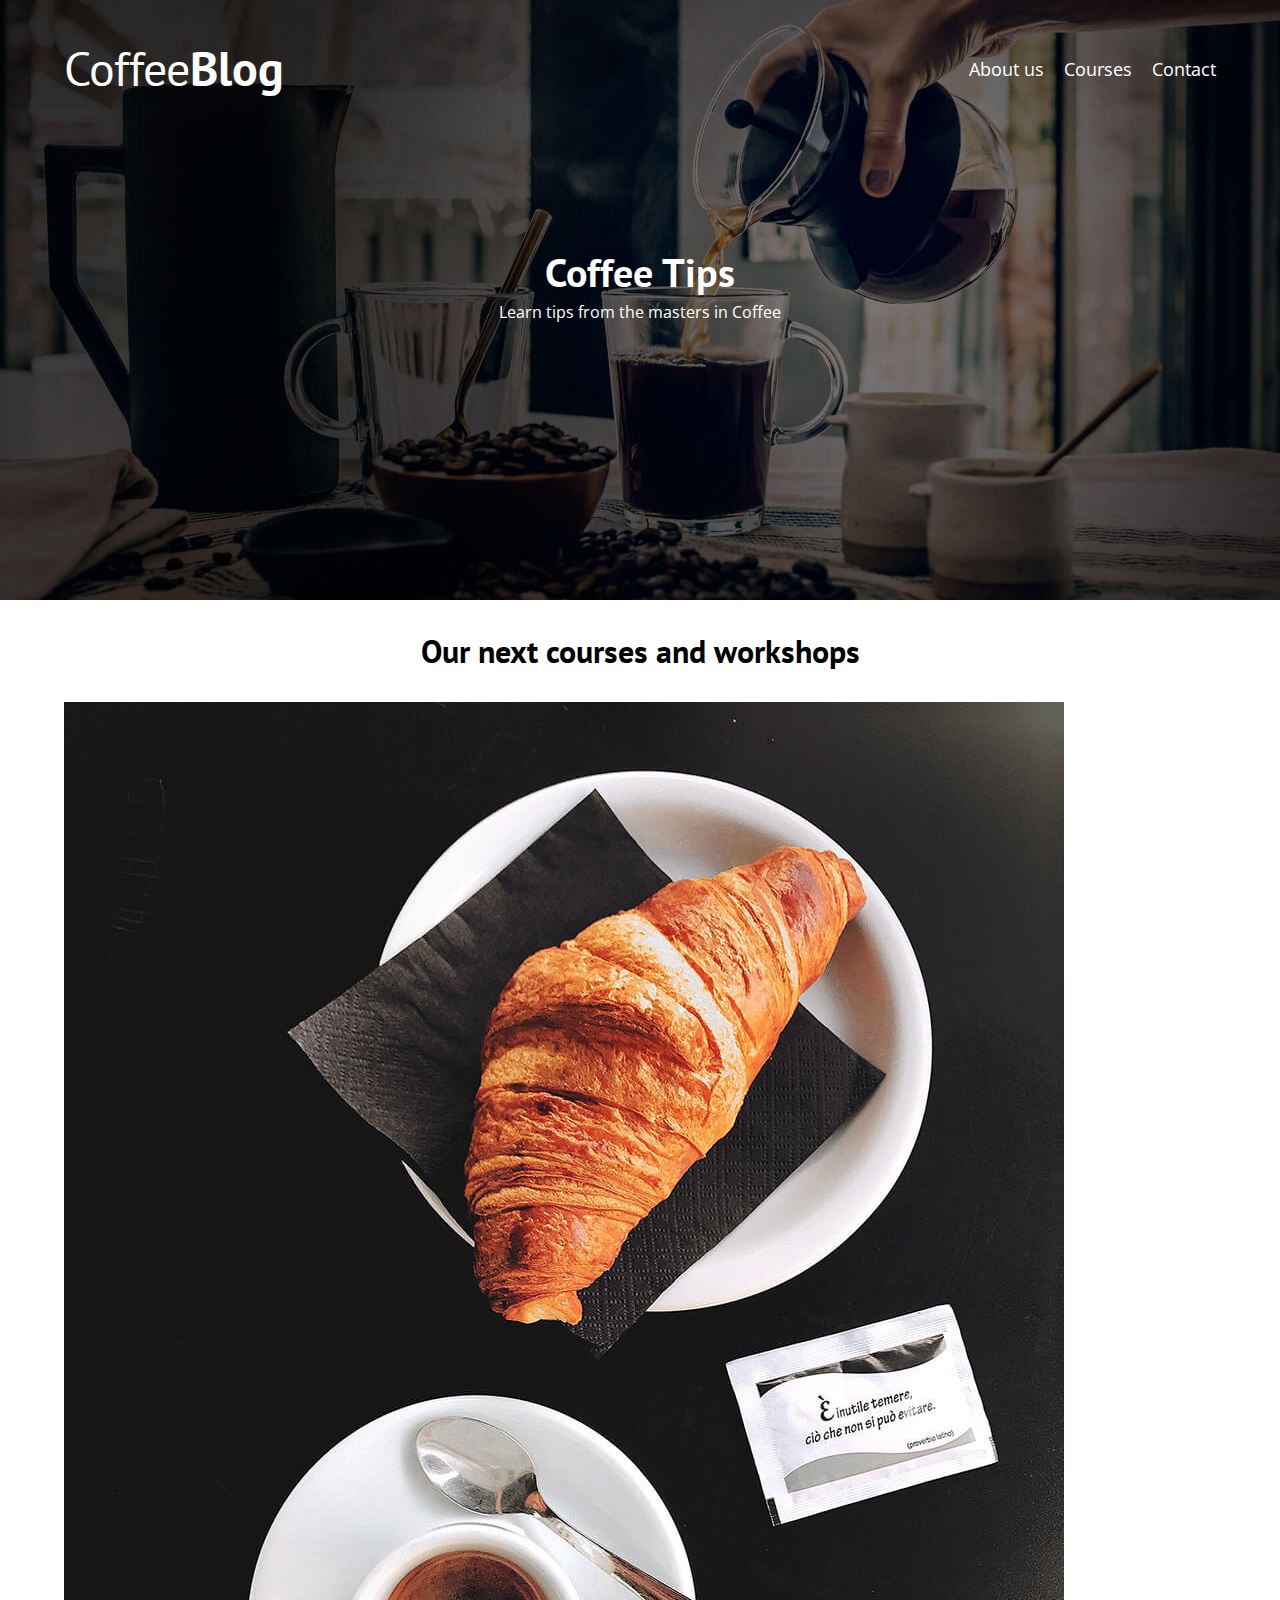
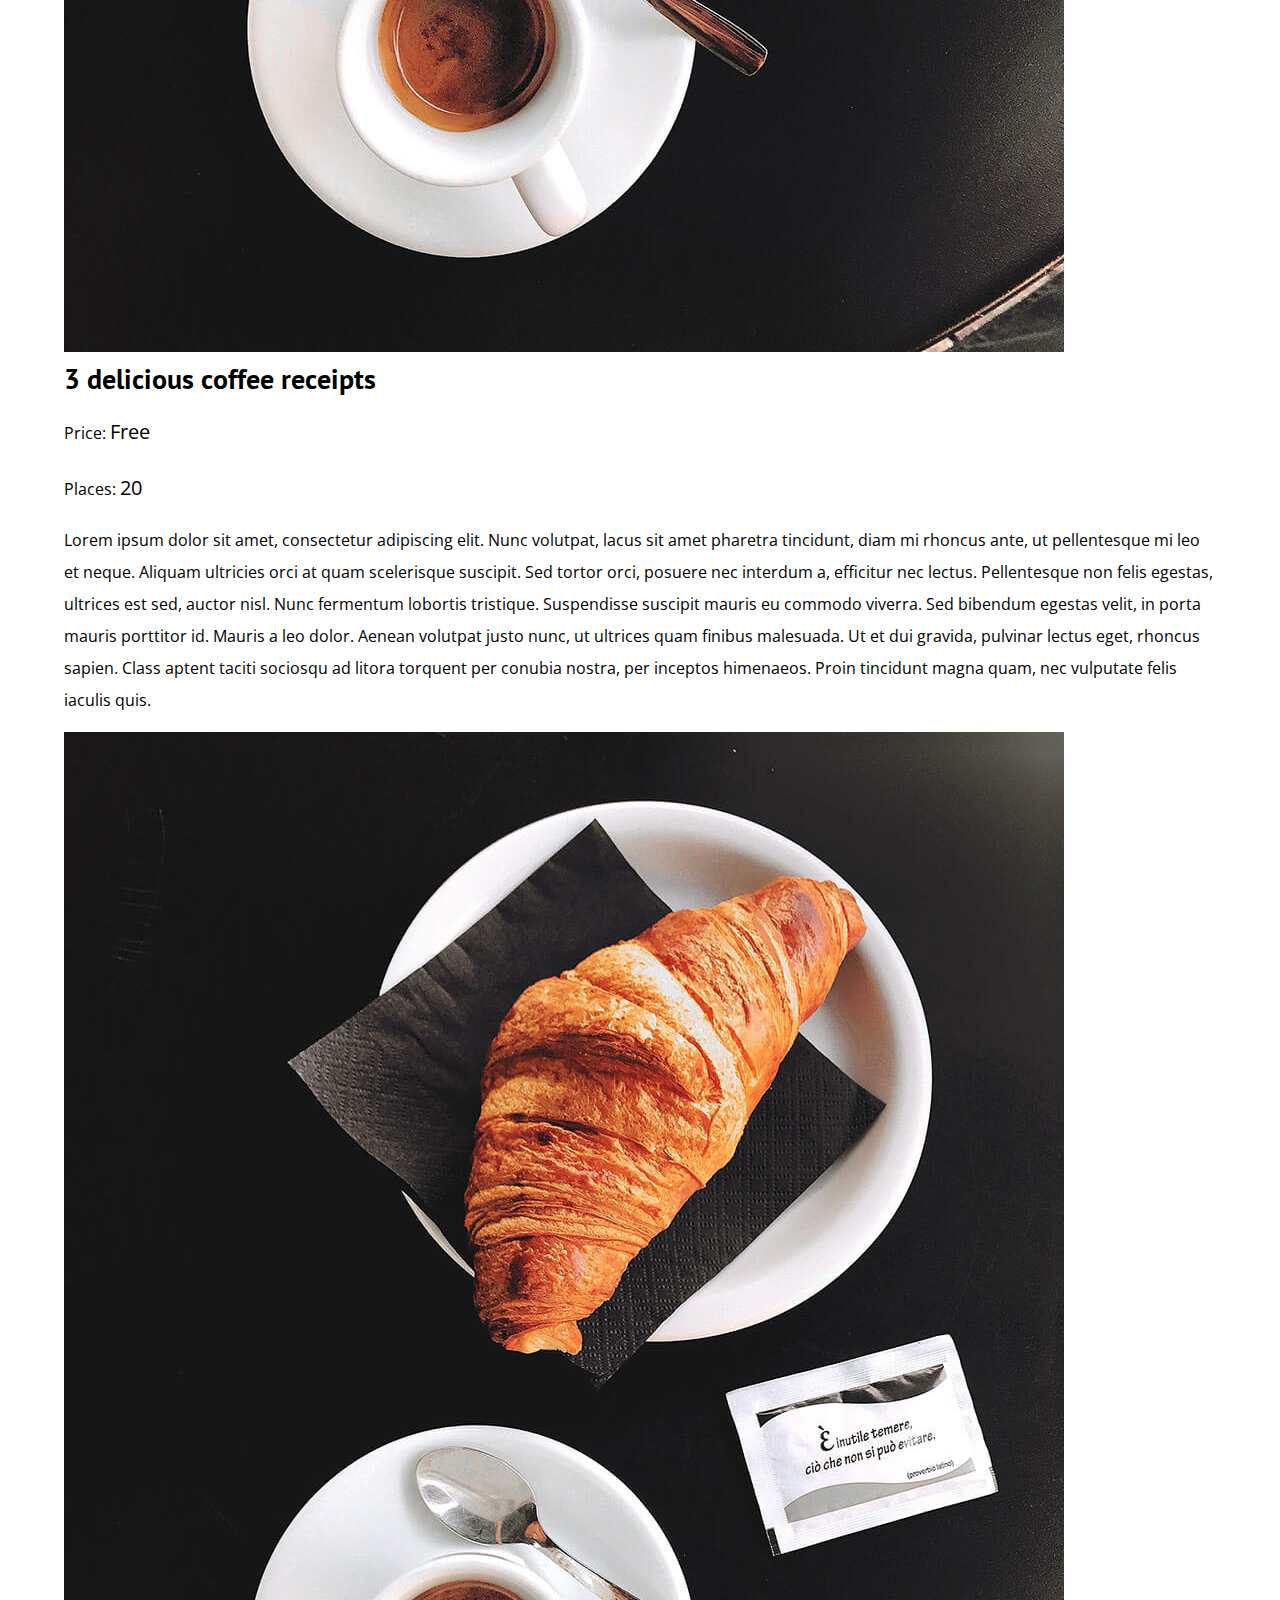
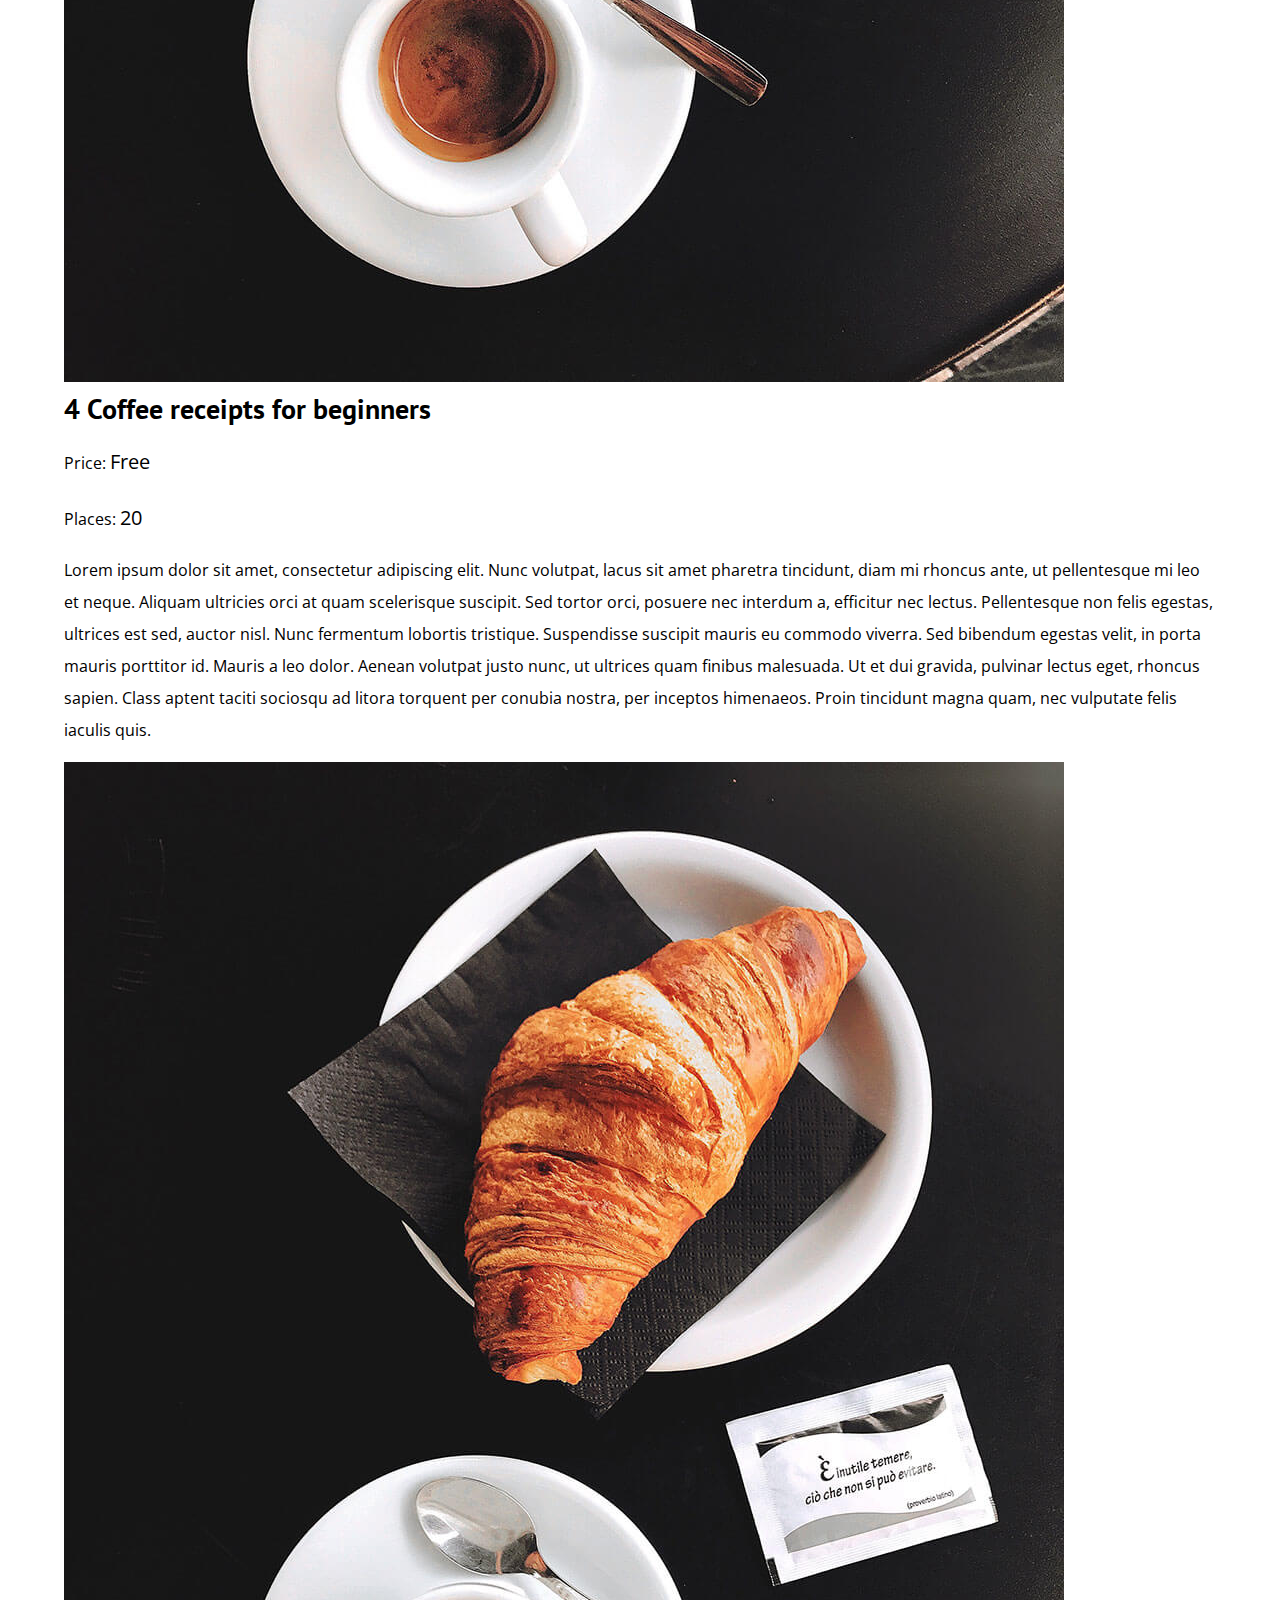
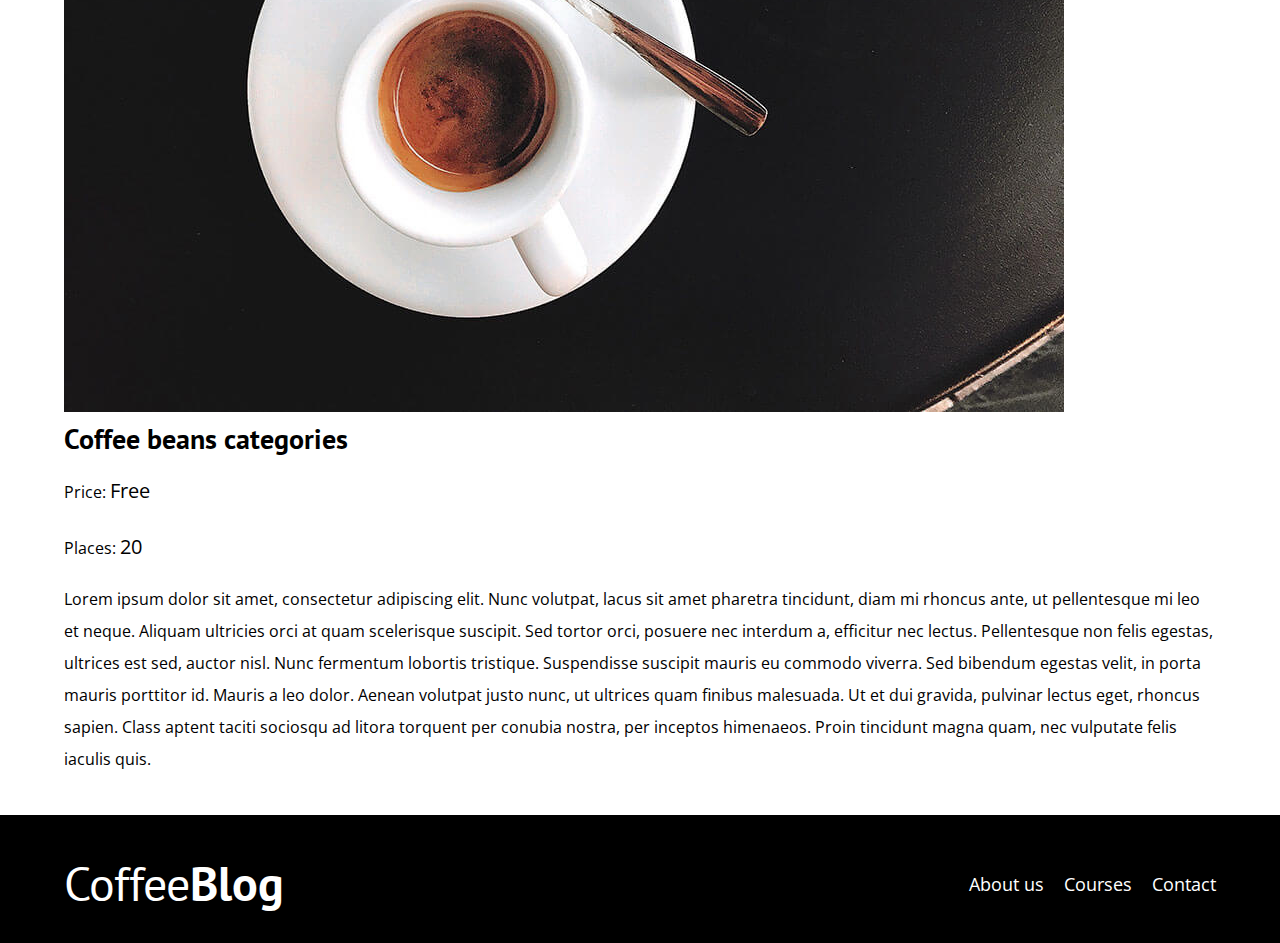
==== cursos.html @ 9ab17ecf "Se añade cursos" ====
<!DOCTYPE html>
<html lang="en">
  <head>
    <meta charset="UTF-8" />
    <meta name="viewport" content="width=device-width, initial-scale=1.0" />
    <title>MuchoCafé</title>
    <link rel="stylesheet" href="./css/normalize.css" />
    <link rel="preconnect" href="https://fonts.googleapis.com" />
    <link rel="preconnect" href="https://fonts.gstatic.com" crossorigin />
    <link rel="preconnect" href="https://fonts.googleapis.com" />
    <link rel="preconnect" href="https://fonts.gstatic.com" crossorigin />
    <link
      href="https://fonts.googleapis.com/css2?family=Open+Sans:ital,wght@0,300..800;1,300..800&family=PT+Sans:wght@400;700&display=swap"
      rel="stylesheet"
    />
    <link rel="preload" href="css/styles.css" as="style" />
    <link rel="stylesheet" href="./css/styles.css" />
  </head>
  <body>
    <header class="header">
      <div class="contenedor">
        <div class="barra">
          <a class="logo" href="index.html">
            <h1 class="logo__nombre no-margin centrar__texto">
              Coffee<span class="logo__bold">Blog</span>
            </h1>
          </a>
          <nav class="navegador">
            <a href="nosotros.html" class="navegacion__enlace">About us</a
            ><a href="cursos.html" class="navegacion__enlace">Courses</a
            ><a href="contacto.html" class="navegacion__enlace">Contact</a>
          </nav>
        </div>
      </div>
      <div class="header__texto">
        <h2 class="no-margin">Coffee Tips</h2>
        <p class="no-margin">Learn tips from the masters in Coffee</p>
      </div>
    </header>
    <main class="contenedor">
      <h3 class="centrar__texto">Our next courses and workshops</h3>
      <div class="cursos">
        <div class="cursos__img">
          <img src="img/curso1.jpg" alt="imagen curso" />
        </div>
        <div class="cursos__info">
          <h4 class="no-margin">3 delicious coffee receipts</h4>
          <p class="widget-cursos__label">
            Price:
            <span class="widget-cursos__precio">Free</span>
          </p>
          <p class="widget-cursos__label">
            Places:
            <span class="widget-cursos__precio">20</span>
          </p>
          <p class="cursos_descripcion">
            Lorem ipsum dolor sit amet, consectetur adipiscing elit. Nunc
            volutpat, lacus sit amet pharetra tincidunt, diam mi rhoncus ante,
            ut pellentesque mi leo et neque. Aliquam ultricies orci at quam
            scelerisque suscipit. Sed tortor orci, posuere nec interdum a,
            efficitur nec lectus. Pellentesque non felis egestas, ultrices est
            sed, auctor nisl. Nunc fermentum lobortis tristique. Suspendisse
            suscipit mauris eu commodo viverra. Sed bibendum egestas velit, in
            porta mauris porttitor id. Mauris a leo dolor. Aenean volutpat justo
            nunc, ut ultrices quam finibus malesuada. Ut et dui gravida,
            pulvinar lectus eget, rhoncus sapien. Class aptent taciti sociosqu
            ad litora torquent per conubia nostra, per inceptos himenaeos. Proin
            tincidunt magna quam, nec vulputate felis iaculis quis.
          </p>
        </div>
        <!-- cursos__info -->
      </div>
      <div class="cursos">
        <div class="cursos__img">
          <img src="img/curso1.jpg" alt="imagen curso" />
        </div>
        <div class="cursos__info">
          <h4 class="no-margin">4 Coffee receipts for beginners</h4>
          <p class="widget-cursos__label">
            Price:
            <span class="widget-cursos__precio">Free</span>
          </p>
          <p class="widget-cursos__label">
            Places:
            <span class="widget-cursos__precio">20</span>
          </p>
          <p class="cursos_descripcion">
            Lorem ipsum dolor sit amet, consectetur adipiscing elit. Nunc
            volutpat, lacus sit amet pharetra tincidunt, diam mi rhoncus ante,
            ut pellentesque mi leo et neque. Aliquam ultricies orci at quam
            scelerisque suscipit. Sed tortor orci, posuere nec interdum a,
            efficitur nec lectus. Pellentesque non felis egestas, ultrices est
            sed, auctor nisl. Nunc fermentum lobortis tristique. Suspendisse
            suscipit mauris eu commodo viverra. Sed bibendum egestas velit, in
            porta mauris porttitor id. Mauris a leo dolor. Aenean volutpat justo
            nunc, ut ultrices quam finibus malesuada. Ut et dui gravida,
            pulvinar lectus eget, rhoncus sapien. Class aptent taciti sociosqu
            ad litora torquent per conubia nostra, per inceptos himenaeos. Proin
            tincidunt magna quam, nec vulputate felis iaculis quis.
          </p>
        </div>
        <!-- cursos__info -->
      </div>
      <div class="cursos">
        <div class="cursos__img">
          <img src="img/curso1.jpg" alt="imagen curso" />
        </div>
        <div class="cursos__info">
          <h4 class="no-margin">Coffee beans categories</h4>
          <p class="widget-cursos__label">
            Price:
            <span class="widget-cursos__precio">Free</span>
          </p>
          <p class="widget-cursos__label">
            Places:
            <span class="widget-cursos__precio">20</span>
          </p>
          <p class="cursos_descripcion">
            Lorem ipsum dolor sit amet, consectetur adipiscing elit. Nunc
            volutpat, lacus sit amet pharetra tincidunt, diam mi rhoncus ante,
            ut pellentesque mi leo et neque. Aliquam ultricies orci at quam
            scelerisque suscipit. Sed tortor orci, posuere nec interdum a,
            efficitur nec lectus. Pellentesque non felis egestas, ultrices est
            sed, auctor nisl. Nunc fermentum lobortis tristique. Suspendisse
            suscipit mauris eu commodo viverra. Sed bibendum egestas velit, in
            porta mauris porttitor id. Mauris a leo dolor. Aenean volutpat justo
            nunc, ut ultrices quam finibus malesuada. Ut et dui gravida,
            pulvinar lectus eget, rhoncus sapien. Class aptent taciti sociosqu
            ad litora torquent per conubia nostra, per inceptos himenaeos. Proin
            tincidunt magna quam, nec vulputate felis iaculis quis.
          </p>
        </div>
        <!-- cursos__info -->
      </div>
      <!-- cursos -->
    </main>
  </body>
  <footer class="footer">
    <div class="contenedor">
      <div class="barra">
        <a class="logo" href="index.html">
          <h1 class="logo__nombre no-margin centrar__texto">
            Coffee<span class="logo__bold">Blog</span>
          </h1>
        </a>
        <nav class="navegador">
          <a href="nosotros.html" class="navegacion__enlace">About us</a
          ><a href="cursos.html" class="navegacion__enlace">Courses</a
          ><a href="contacto.html" class="navegacion__enlace">Contact</a>
        </nav>
      </div>
    </div>
  </footer>
</html>
---- css/styles.css ----
:root {
  --fuenteCabecera: "PT Sans", sans-serif;
  --fuenteParrafos: "Open Sans", sans-serif;
  --colorClaro: #e1e1e1;
  --colorPrimario: #784d3c;
  --blanco: #fff;
}

html {
  box-sizing: border-box;
  font-size: 62.5%;
}
*,
*:before,
*:after {
  box-sizing: inherit;
}

body {
  font-family: var(--fuenteParrafos);
  font-size: 1.6rem;
  line-height: 2;
}

/*Globales*/
.contenedor {
  max-width: 120rem;
  width: 90%;
  margin: 0% auto;
}

a {
  text-decoration: none;
}

h1,
h2,
h3,
h4 {
  font-family: var(--fuenteCabecera);
  line-height: 1.2;
}

h1 {
  font-size: 4.8rem;
}
h2 {
  font-size: 4rem;
}
h3 {
  font-size: 3.2rem;
}
h4 {
  font-size: 2.8rem;
}

img {
  max-width: 100%;
}

/*Utilidades*/
.no-margin {
  margin: 0;
}

.no-padding {
  padding: 0;
}

.centrar__texto {
  text-align: center;
}

/*Header*/
.header {
  background-image: url(../img/banner.jpg);
  height: 600px;
  background-size: cover;
  background-repeat: no-repeat;
  background-position: center center;
}

.header__texto {
  text-align: center;
  color: #fff;
  margin-top: 5rem;
}

@media (min-width: 768px) {
  .header__texto {
    margin-top: 15rem;
  }
}

.barra {
  padding-top: 4rem;
}

@media (min-width: 768px) {
  .barra {
    display: flex;
    justify-content: space-between;
    align-items: center;
  }
}

.logo {
  color: #fff;
}

.logo__nombre {
  font-weight: normal;
}

.logo__bold {
  font-weight: 700;
}

@media (min-width: 768px) {
  .navegador {
    display: flex;
    gap: 2rem;
  }
}
.navegacion__enlace {
  display: block;
  text-align: center;
  font-size: 1.8rem;
  color: #fff;
}

@media (min-width: 768px) {
  .contenido__principal {
    display: grid;
    grid-template-columns: 1fr 2fr;
    column-gap: 4rem;
  }
}

.entrada {
  border-bottom: 1px solid var(--colorClaro);
  margin-bottom: 2rem;
}

.entrada:last-of-type {
  border: none;
  margin-bottom: 0;
}

.boton {
  display: block;
  font-family: var(--fuenteCabecera);
  color: #fff;
  text-align: center;
  padding: 1rem 3rem;
  font-size: 1.8rem;
  text-transform: uppercase;
  font-weight: 700;
  margin-bottom: 2rem;
}
@media (min-width: 768px) {
  .boton {
    display: inline-block;
  }
}

.boton--primario {
  background-color: black;
}

.cursos {
  list-style: none;
}

.widget-curso__label {
  font-family: var(--fuenteCabecera);
  font-weight: bold;
}

.widget-cursos__precio {
  font-weight: regular;
}

.widget-cursos {
  border-bottom: 1px solid #e1e1e1;
  margin-bottom: 2rem;
}
.widget-cursos:last-of-type {
  border: none;
  margin-bottom: 0;
}

.widget-curso__label,
.widget-cursos__precio {
  font-size: 2rem;
}

.footer {
  background-color: black;

  margin-top: 4rem;
  padding-bottom: 3rem;
}

/*Sobre nosotros*/
@media (min-width: 768px) {
  .sobre-nosotros{
    display: grid;
    gap: 2rem;
    grid-template-columns: repeat(1 , 2fr);

  }

  
}
---- css/styles.css ----
:root {
  --fuenteCabecera: "PT Sans", sans-serif;
  --fuenteParrafos: "Open Sans", sans-serif;
  --colorClaro: #e1e1e1;
  --colorPrimario: #784d3c;
  --blanco: #fff;
}

html {
  box-sizing: border-box;
  font-size: 62.5%;
}
*,
*:before,
*:after {
  box-sizing: inherit;
}

body {
  font-family: var(--fuenteParrafos);
  font-size: 1.6rem;
  line-height: 2;
}

/*Globales*/
.contenedor {
  max-width: 120rem;
  width: 90%;
  margin: 0% auto;
}

a {
  text-decoration: none;
}

h1,
h2,
h3,
h4 {
  font-family: var(--fuenteCabecera);
  line-height: 1.2;
}

h1 {
  font-size: 4.8rem;
}
h2 {
  font-size: 4rem;
}
h3 {
  font-size: 3.2rem;
}
h4 {
  font-size: 2.8rem;
}

img {
  max-width: 100%;
}

/*Utilidades*/
.no-margin {
  margin: 0;
}

.no-padding {
  padding: 0;
}

.centrar__texto {
  text-align: center;
}

/*Header*/
.header {
  background-image: url(../img/banner.jpg);
  height: 600px;
  background-size: cover;
  background-repeat: no-repeat;
  background-position: center center;
}

.header__texto {
  text-align: center;
  color: #fff;
  margin-top: 5rem;
}

@media (min-width: 768px) {
  .header__texto {
    margin-top: 15rem;
  }
}

.barra {
  padding-top: 4rem;
}

@media (min-width: 768px) {
  .barra {
    display: flex;
    justify-content: space-between;
    align-items: center;
  }
}

.logo {
  color: #fff;
}

.logo__nombre {
  font-weight: normal;
}

.logo__bold {
  font-weight: 700;
}

@media (min-width: 768px) {
  .navegador {
    display: flex;
    gap: 2rem;
  }
}
.navegacion__enlace {
  display: block;
  text-align: center;
  font-size: 1.8rem;
  color: #fff;
}

@media (min-width: 768px) {
  .contenido__principal {
    display: grid;
    grid-template-columns: 1fr 2fr;
    column-gap: 4rem;
  }
}

.entrada {
  border-bottom: 1px solid var(--colorClaro);
  margin-bottom: 2rem;
}

.entrada:last-of-type {
  border: none;
  margin-bottom: 0;
}

.boton {
  display: block;
  font-family: var(--fuenteCabecera);
  color: #fff;
  text-align: center;
  padding: 1rem 3rem;
  font-size: 1.8rem;
  text-transform: uppercase;
  font-weight: 700;
  margin-bottom: 2rem;
}
@media (min-width: 768px) {
  .boton {
    display: inline-block;
  }
}

.boton--primario {
  background-color: black;
}

.cursos {
  list-style: none;
}

.widget-curso__label {
  font-family: var(--fuenteCabecera);
  font-weight: bold;
}

.widget-cursos__precio {
  font-weight: regular;
}

.widget-cursos {
  border-bottom: 1px solid #e1e1e1;
  margin-bottom: 2rem;
}
.widget-cursos:last-of-type {
  border: none;
  margin-bottom: 0;
}

.widget-curso__label,
.widget-cursos__precio {
  font-size: 2rem;
}

.footer {
  background-color: black;

  margin-top: 4rem;
  padding-bottom: 3rem;
}

/*Sobre nosotros*/
@media (min-width: 768px) {
  .sobre-nosotros{
    display: grid;
    gap: 2rem;
    grid-template-columns: repeat(1 , 2fr);

  }

  
}
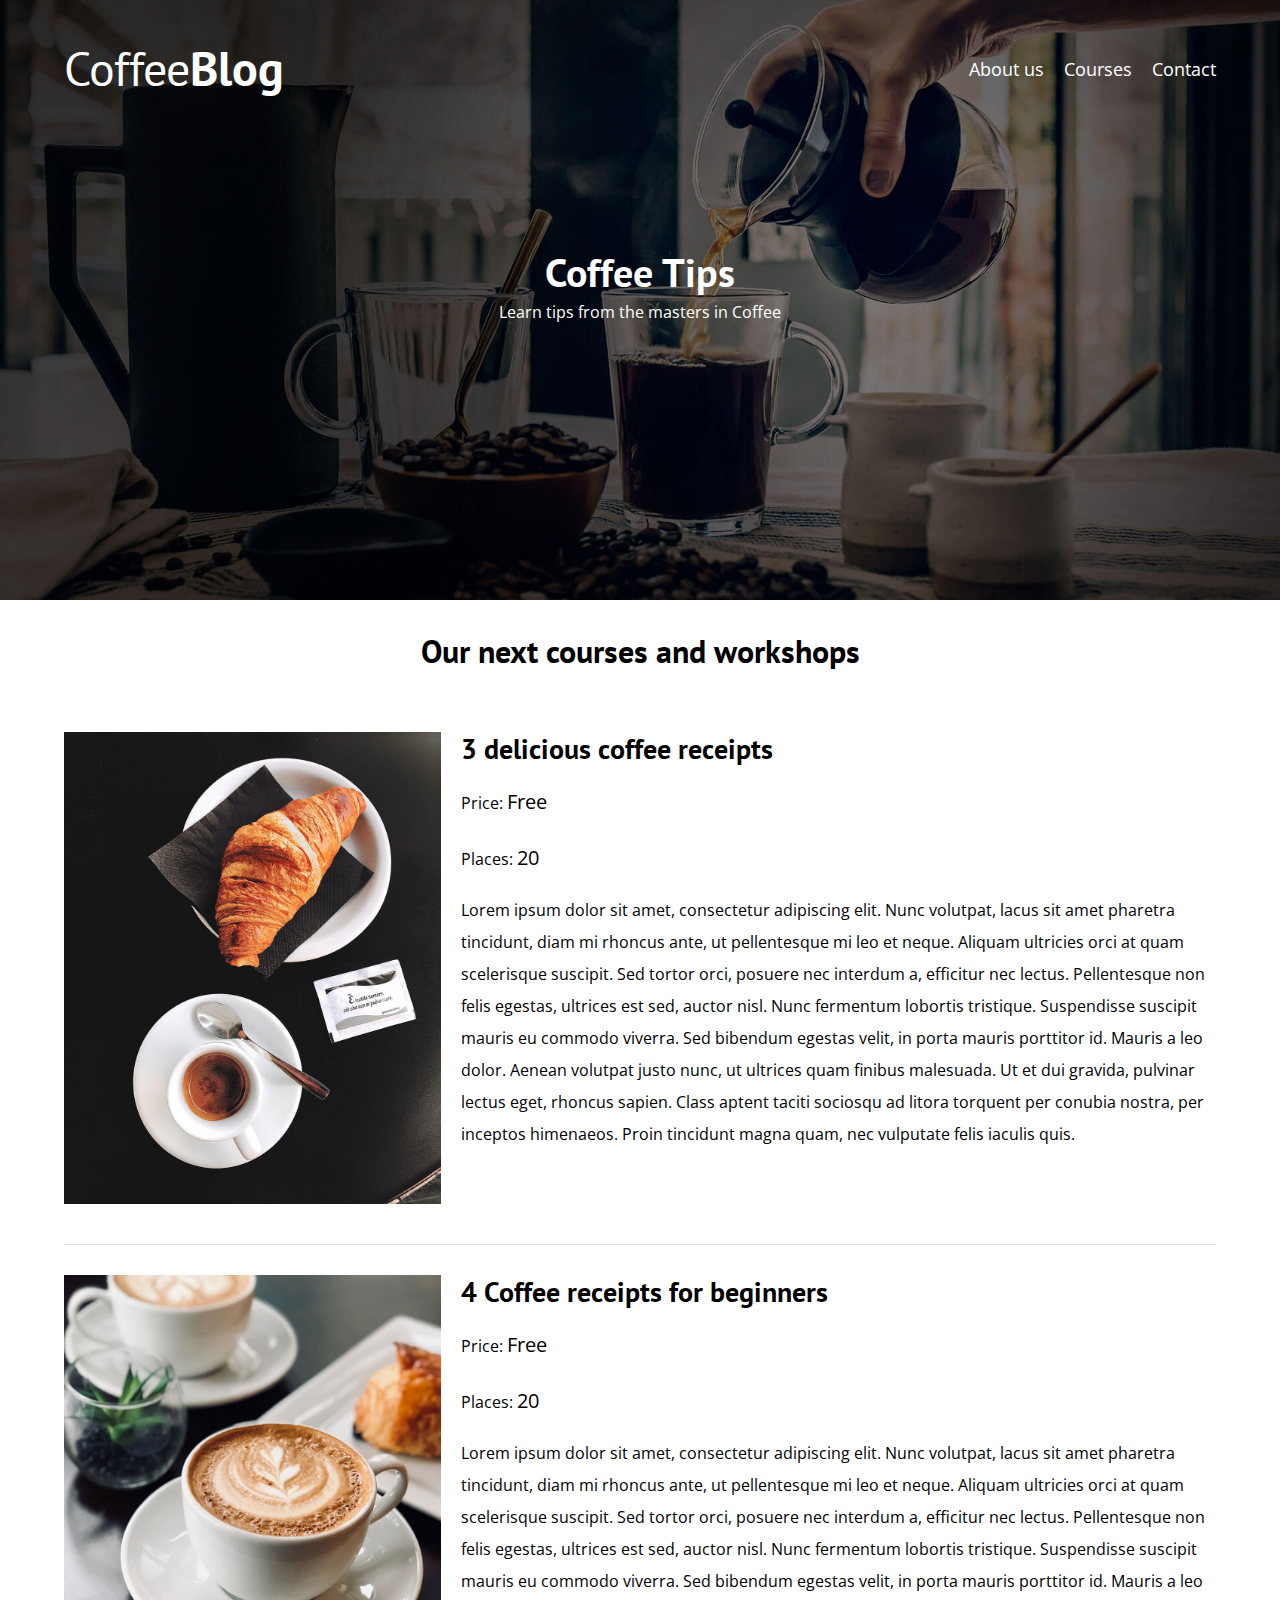
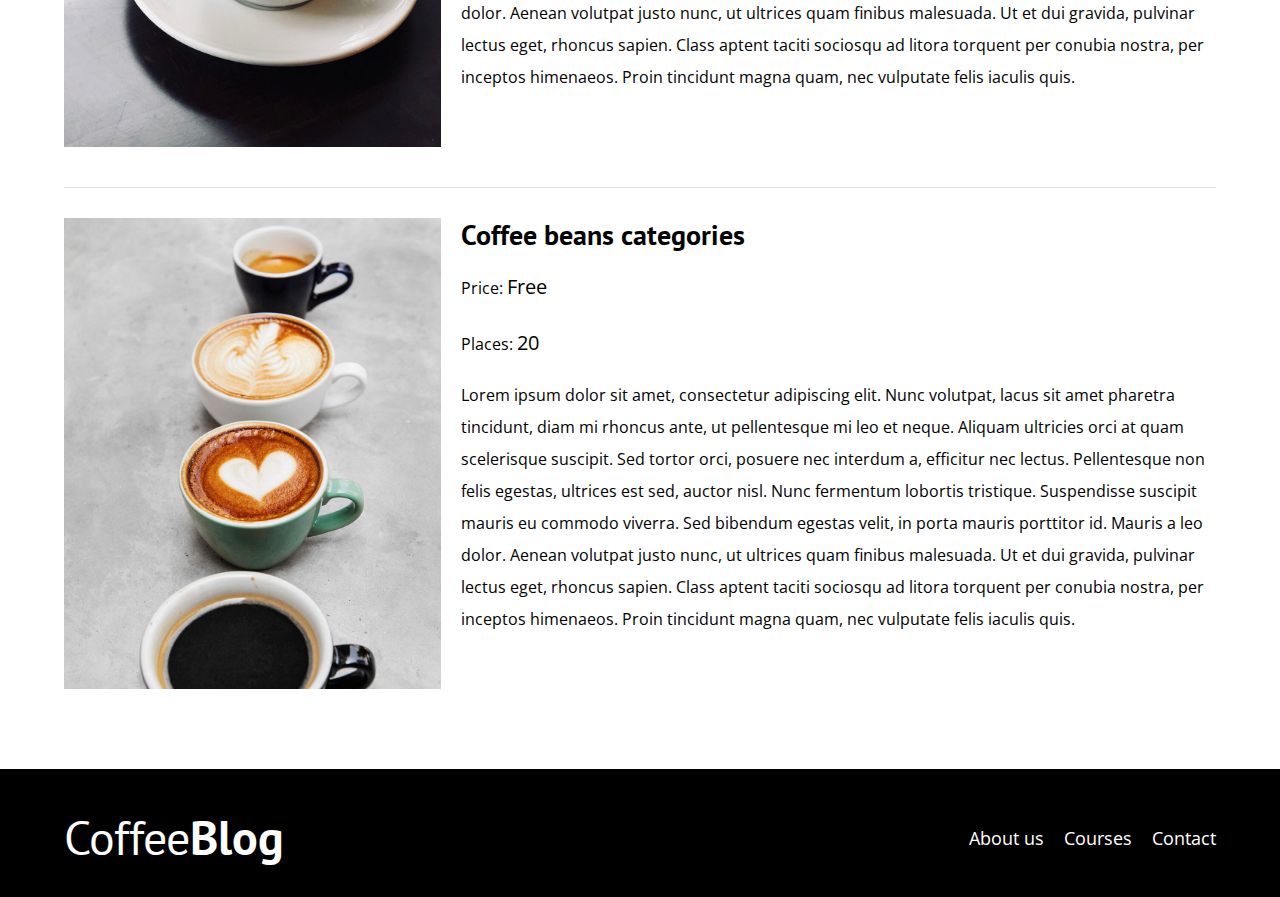
==== commit 7699c2c6: "Finalizando proyecto" ====
--- a/cursos.html
+++ b/cursos.html
@@ -72,7 +72,7 @@
       </div>
       <div class="cursos">
         <div class="cursos__img">
-          <img src="img/curso1.jpg" alt="imagen curso" />
+          <img src="img/curso2.jpg" alt="imagen curso" />
         </div>
         <div class="cursos__info">
           <h4 class="no-margin">4 Coffee receipts for beginners</h4>
@@ -103,7 +103,7 @@
       </div>
       <div class="cursos">
         <div class="cursos__img">
-          <img src="img/curso1.jpg" alt="imagen curso" />
+          <img src="img/curso3.jpg" alt="imagen curso" />
         </div>
         <div class="cursos__info">
           <h4 class="no-margin">Coffee beans categories</h4>
--- a/css/styles.css
+++ b/css/styles.css
@@ -157,11 +157,16 @@
   text-transform: uppercase;
   font-weight: 700;
   margin-bottom: 2rem;
+  border: none;
 }
 @media (min-width: 768px) {
   .boton {
     display: inline-block;
   }
+}
+
+.boton:hover{
+  cursor: pointer;
 }
 
 .boton--primario {
@@ -213,3 +218,69 @@
 
   
 }
+
+.cursos{
+  padding:3rem 0;
+  border-bottom: 1px solid #e1e1e1;
+}
+@media (min-width: 768px) {
+  .cursos{
+    display: grid;
+    grid-template-columns: 2fr 4fr;
+    column-gap: 2rem;
+  }
+}
+
+.cursos:last-of-type{
+  border: none;
+}
+
+.curso__label {
+  font-family: var(--fuenteCabecera);
+  font-weight: bold;
+}
+
+.cursos__precio {
+  font-weight: regular;
+}
+
+.curso__label,
+.cursos__precio {
+  font-size: 2rem;
+}
+
+.contacto-bg{
+  background-image: url(../img/contacto.jpg);
+  height: 40rem;
+  background-repeat: no-repeat;
+}
+
+.formulario{
+  background-color: #fff;
+  margin: -5rem auto 0 auto;
+  width: 95%;
+padding: 5rem;
+}
+
+.campo{
+display: flex;
+margin-bottom: 2rem;
+
+
+}
+
+.campo__label{
+flex: 0 0 9rem;
+text-align: right;
+padding-right: 2rem;
+}
+
+.campo__field{
+flex: 1;
+border: 1px solid var(--colorClaro);
+}
+
+.campo__field--textarea{
+height: 20rem;
+
+}--- a/css/styles.css
+++ b/css/styles.css
@@ -157,11 +157,16 @@
   text-transform: uppercase;
   font-weight: 700;
   margin-bottom: 2rem;
+  border: none;
 }
 @media (min-width: 768px) {
   .boton {
     display: inline-block;
   }
+}
+
+.boton:hover{
+  cursor: pointer;
 }
 
 .boton--primario {
@@ -213,3 +218,69 @@
 
   
 }
+
+.cursos{
+  padding:3rem 0;
+  border-bottom: 1px solid #e1e1e1;
+}
+@media (min-width: 768px) {
+  .cursos{
+    display: grid;
+    grid-template-columns: 2fr 4fr;
+    column-gap: 2rem;
+  }
+}
+
+.cursos:last-of-type{
+  border: none;
+}
+
+.curso__label {
+  font-family: var(--fuenteCabecera);
+  font-weight: bold;
+}
+
+.cursos__precio {
+  font-weight: regular;
+}
+
+.curso__label,
+.cursos__precio {
+  font-size: 2rem;
+}
+
+.contacto-bg{
+  background-image: url(../img/contacto.jpg);
+  height: 40rem;
+  background-repeat: no-repeat;
+}
+
+.formulario{
+  background-color: #fff;
+  margin: -5rem auto 0 auto;
+  width: 95%;
+padding: 5rem;
+}
+
+.campo{
+display: flex;
+margin-bottom: 2rem;
+
+
+}
+
+.campo__label{
+flex: 0 0 9rem;
+text-align: right;
+padding-right: 2rem;
+}
+
+.campo__field{
+flex: 1;
+border: 1px solid var(--colorClaro);
+}
+
+.campo__field--textarea{
+height: 20rem;
+
+}